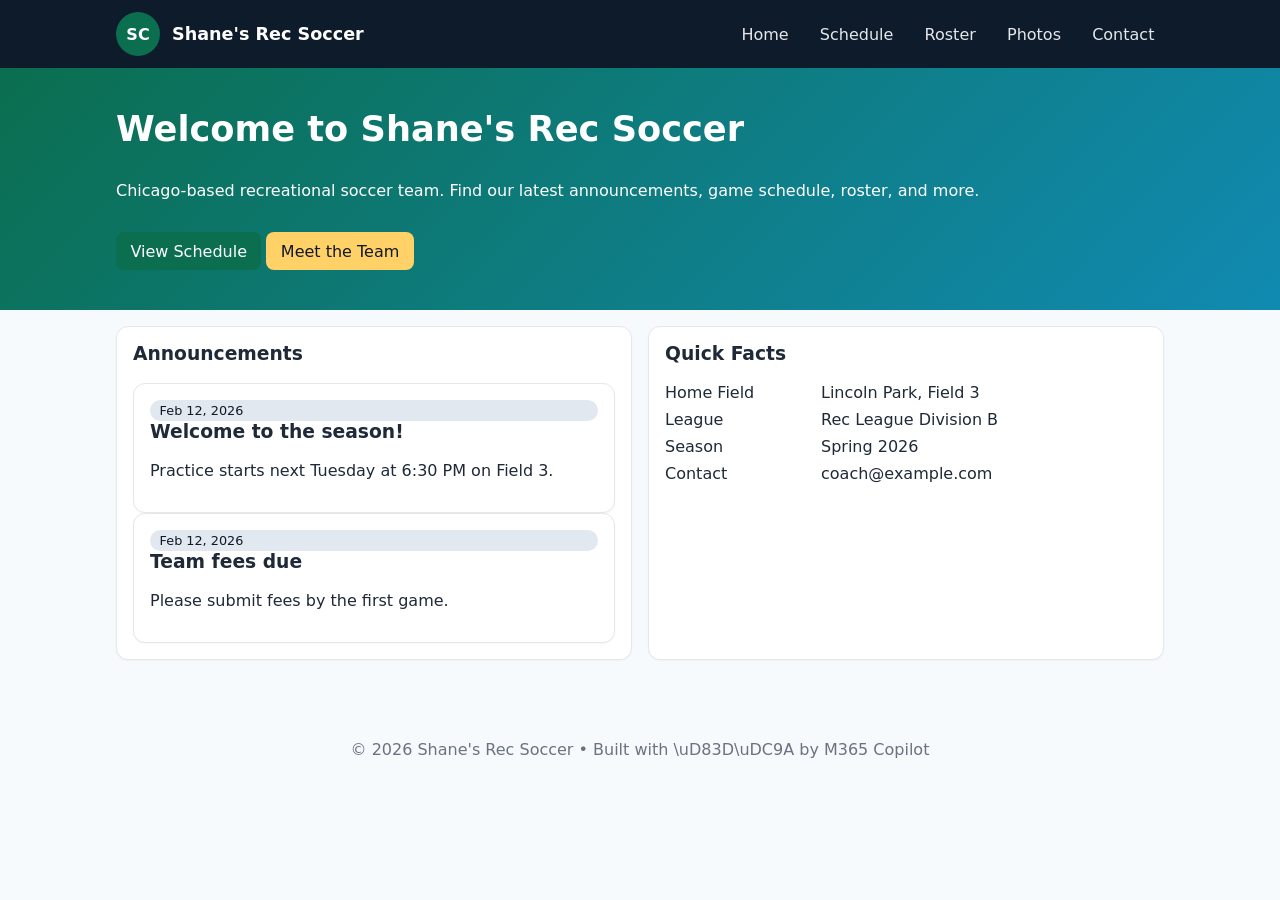
==== index.html @ 85e82f47 "Add files via upload" ====
<!doctype html>
<html lang="en">
<head>
  <meta charset="utf-8" />
  <meta name="viewport" content="width=device-width, initial-scale=1" />
  <title>Shane's Rec Soccer</title>
  <link rel="stylesheet" href="styles.css" />
  <meta name="description" content="Rec soccer team site: announcements, schedule, roster, and photos." />
</head>
<body>
  <header>
  <nav class="navbar">
    <div class="brand">
      <div class="brand-logo">SC</div>
      <h1>Shane's Rec Soccer</h1>
    </div>
    <div class="navlinks">
      <a href="index.html">Home</a>
      <a href="schedule.html">Schedule</a>
      <a href="roster.html">Roster</a>
      <a href="photos.html">Photos</a>
      <a href="contact.html">Contact</a>
    </div>
  </nav>
</header>
  <section class="hero">
    <div class="hero-inner">
      <h2>Welcome to Shane's Rec Soccer</h2>
      <p>Chicago-based recreational soccer team. Find our latest announcements, game schedule, roster, and more.</p>
      <div>
        <a class="button" href="schedule.html">View Schedule</a>
        <a class="button secondary" href="roster.html">Meet the Team</a>
      </div>
    </div>
  </section>
  <main class="container">
    <div class="grid">
      <div class="card">
        <h3>Announcements</h3>
        <div id="announcements"></div>
      </div>
      <div class="card">
        <h3>Quick Facts</h3>
        <div class="kv">
          <div>Home Field</div><div>Lincoln Park, Field 3</div>
          <div>League</div><div>Rec League Division B</div>
          <div>Season</div><div>Spring 2026</div>
          <div>Contact</div><div>coach@example.com</div>
        </div>
      </div>
    </div>
  </main>
  <footer class="footer">
  <div class="container">
    <p>© 2026 Shane's Rec Soccer • Built with \uD83D\uDC9A by M365 Copilot</p>
  </div>
</footer>
  <script src="script.js"></script>
</body>
</html>
---- styles.css ----
:root {
  --primary: #0b6e4f;
  --secondary: #ffd166;
  --dark: #0d1b2a;
}
* { box-sizing: border-box; }
body { margin: 0; font-family: system-ui, -apple-system, Segoe UI, Roboto, Arial, sans-serif; color: #1f2937; background: #f7fafc; }
header { background: var(--dark); color: white; }
.navbar { display: flex; align-items: center; justify-content: space-between; gap: 1rem; max-width: 1080px; margin: 0 auto; padding: 0.75rem 1rem; }
.brand { display: flex; align-items: center; gap: 0.75rem; }
.brand-logo { width: 44px; height: 44px; background: var(--primary); border-radius: 50%; display: grid; place-items: center; color: white; font-weight: 800; }
.brand h1 { font-size: 1.1rem; margin: 0; }
.navlinks { display: flex; gap: 0.75rem; flex-wrap: wrap; }
.navlinks a { color: #e5e7eb; text-decoration: none; padding: 0.4rem 0.6rem; border-radius: 6px; }
.navlinks a:hover, .navlinks a.active { background: rgba(255,255,255,0.12); }
.hero { background: linear-gradient(135deg, var(--primary), #118ab2); color: white; }
.hero-inner { max-width: 1080px; margin: 0 auto; padding: 2.5rem 1rem; display: grid; gap: 1rem; }
.hero h2 { margin: 0; font-size: clamp(1.4rem, 2vw + 1rem, 2.2rem); }
.container { max-width: 1080px; margin: 0 auto; padding: 1rem; }
.grid { display: grid; gap: 1rem; grid-template-columns: repeat(auto-fit, minmax(260px, 1fr)); }
.card { background: white; border: 1px solid #e5e7eb; border-radius: 12px; padding: 1rem; box-shadow: 0 1px 2px rgba(0,0,0,0.04); }
.card h3 { margin-top: 0; }
.button { display: inline-block; background: var(--primary); color: white; text-decoration: none; padding: 0.6rem 0.9rem; border-radius: 8px; }
.button.secondary { background: var(--secondary); color: #111827; }
.footer { color: #6b7280; text-align: center; padding: 2rem 1rem; }
.table { width: 100%; border-collapse: collapse; }
.table th, .table td { border-bottom: 1px solid #e5e7eb; text-align: left; padding: 0.6rem; }
.badge { background: #e2e8f0; color: #111827; border-radius: 999px; padding: 0.2rem 0.6rem; font-size: 0.8rem; }
.kv { display: grid; grid-template-columns: 140px 1fr; gap: 0.5rem 1rem; }
form { display: grid; gap: 0.75rem; }
input, select, textarea { padding: 0.6rem 0.7rem; border: 1px solid #d1d5db; border-radius: 8px; font: inherit; }
input:focus, textarea:focus, select:focus { outline: 2px solid var(--primary); outline-offset: 1px; }
label { font-weight: 600; }
.notice { background: #ecfccb; border: 1px solid #bef264; color: #3f6212; padding: 0.75rem; border-radius: 10px; }
.gallery { display: grid; grid-template-columns: repeat(auto-fill, minmax(160px, 1fr)); gap: 0.5rem; }
.gallery img { width: 100%; height: 140px; object-fit: cover; border-radius: 10px; border: 1px solid #e5e7eb; }
@media (max-width: 540px){ .kv { grid-template-columns: 1fr; } }
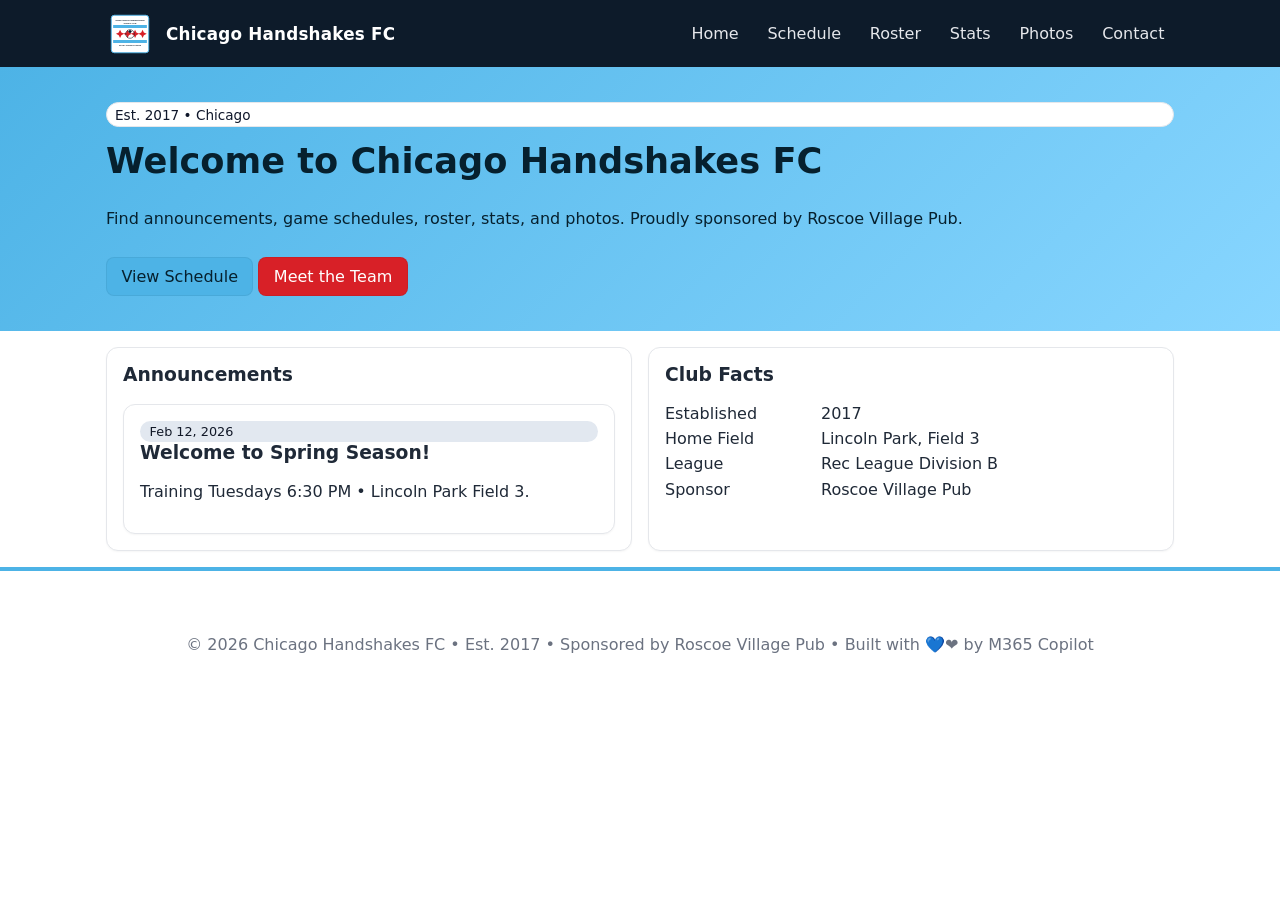
==== commit 511ec0df: "Add files via upload" ====
--- a/index.html
+++ b/index.html
@@ -4,30 +4,34 @@
 <head>
   <meta charset="utf-8" />
   <meta name="viewport" content="width=device-width, initial-scale=1" />
-  <title>Shane's Rec Soccer</title>
+  <title>Chicago Handshakes FC</title>
   <link rel="stylesheet" href="styles.css" />
-  <meta name="description" content="Rec soccer team site: announcements, schedule, roster, and photos." />
+  <meta name="description" content="Chicago Handshakes FC — Chicago rec soccer since 2017. Schedule, roster, stats, and photos." />
 </head>
 <body>
-  <header>
+  
+<header>
   <nav class="navbar">
     <div class="brand">
-      <div class="brand-logo">SC</div>
-      <h1>Shane's Rec Soccer</h1>
+      <img class="brand-logo" src="assets/logo.svg" alt="Chicago Handshakes FC logo"/>
+      <h1>Chicago Handshakes FC</h1>
     </div>
     <div class="navlinks">
       <a href="index.html">Home</a>
       <a href="schedule.html">Schedule</a>
       <a href="roster.html">Roster</a>
+      <a href="stats.html">Stats</a>
       <a href="photos.html">Photos</a>
       <a href="contact.html">Contact</a>
     </div>
   </nav>
 </header>
+
   <section class="hero">
     <div class="hero-inner">
-      <h2>Welcome to Shane's Rec Soccer</h2>
-      <p>Chicago-based recreational soccer team. Find our latest announcements, game schedule, roster, and more.</p>
+      <span class="tag">Est. 2017 • Chicago</span>
+      <h2>Welcome to Chicago Handshakes FC</h2>
+      <p>Find announcements, game schedules, roster, stats, and photos. Proudly sponsored by Roscoe Village Pub.</p>
       <div>
         <a class="button" href="schedule.html">View Schedule</a>
         <a class="button secondary" href="roster.html">Meet the Team</a>
@@ -41,21 +45,24 @@
         <div id="announcements"></div>
       </div>
       <div class="card">
-        <h3>Quick Facts</h3>
+        <h3>Club Facts</h3>
         <div class="kv">
+          <div>Established</div><div>2017</div>
           <div>Home Field</div><div>Lincoln Park, Field 3</div>
           <div>League</div><div>Rec League Division B</div>
-          <div>Season</div><div>Spring 2026</div>
-          <div>Contact</div><div>coach@example.com</div>
+          <div>Sponsor</div><div>Roscoe Village Pub</div>
         </div>
       </div>
     </div>
   </main>
-  <footer class="footer">
+  
+<footer class="footer">
   <div class="container">
-    <p>© 2026 Shane's Rec Soccer • Built with \uD83D\uDC9A by M365 Copilot</p>
+    <p>© 2026 Chicago Handshakes FC • Est. 2017 • Sponsored by Roscoe Village Pub • Built with 💙❤️ by M365 Copilot</p>
   </div>
+
 </footer>
+
   <script src="script.js"></script>
 </body>
 </html>
--- a/styles.css
+++ b/styles.css
@@ -1,37 +1,37 @@
-:root {
-  --primary: #0b6e4f;
-  --secondary: #ffd166;
-  --dark: #0d1b2a;
-}
+:root {--primary:#4DB3E6; --secondary:#D82027; --dark:#0d1b2a}
+
 * { box-sizing: border-box; }
-body { margin: 0; font-family: system-ui, -apple-system, Segoe UI, Roboto, Arial, sans-serif; color: #1f2937; background: #f7fafc; }
+body { margin: 0; font-family: system-ui, -apple-system, Segoe UI, Roboto, Arial, sans-serif; color: #1f2937; background: #ffffff; }
 header { background: var(--dark); color: white; }
-.navbar { display: flex; align-items: center; justify-content: space-between; gap: 1rem; max-width: 1080px; margin: 0 auto; padding: 0.75rem 1rem; }
+.navbar { display: flex; align-items: center; justify-content: space-between; gap: 1rem; max-width: 1100px; margin: 0 auto; padding: 0.6rem 1rem; }
 .brand { display: flex; align-items: center; gap: 0.75rem; }
-.brand-logo { width: 44px; height: 44px; background: var(--primary); border-radius: 50%; display: grid; place-items: center; color: white; font-weight: 800; }
-.brand h1 { font-size: 1.1rem; margin: 0; }
-.navlinks { display: flex; gap: 0.75rem; flex-wrap: wrap; }
-.navlinks a { color: #e5e7eb; text-decoration: none; padding: 0.4rem 0.6rem; border-radius: 6px; }
+.brand-logo { width: 48px; height: 48px; }
+.brand h1 { font-size: 1.05rem; margin: 0; letter-spacing: .2px; }
+.navlinks { display: flex; gap: 0.6rem; flex-wrap: wrap; }
+.navlinks a { color: #e5e7eb; text-decoration: none; padding: 0.35rem 0.6rem; border-radius: 6px; }
 .navlinks a:hover, .navlinks a.active { background: rgba(255,255,255,0.12); }
-.hero { background: linear-gradient(135deg, var(--primary), #118ab2); color: white; }
-.hero-inner { max-width: 1080px; margin: 0 auto; padding: 2.5rem 1rem; display: grid; gap: 1rem; }
+.hero { background: linear-gradient(135deg, var(--primary), #88d6ff); color: #06202e; }
+.hero-inner { max-width: 1100px; margin: 0 auto; padding: 2.2rem 1rem; display: grid; gap: 0.8rem; }
 .hero h2 { margin: 0; font-size: clamp(1.4rem, 2vw + 1rem, 2.2rem); }
-.container { max-width: 1080px; margin: 0 auto; padding: 1rem; }
+.tag { display: inline-block; background: white; color: #0f172a; border: 1px solid #e5e7eb; padding: 0.2rem 0.5rem; border-radius: 999px; font-size: .85rem; }
+.container { max-width: 1100px; margin: 0 auto; padding: 1rem; }
 .grid { display: grid; gap: 1rem; grid-template-columns: repeat(auto-fit, minmax(260px, 1fr)); }
 .card { background: white; border: 1px solid #e5e7eb; border-radius: 12px; padding: 1rem; box-shadow: 0 1px 2px rgba(0,0,0,0.04); }
 .card h3 { margin-top: 0; }
-.button { display: inline-block; background: var(--primary); color: white; text-decoration: none; padding: 0.6rem 0.9rem; border-radius: 8px; }
-.button.secondary { background: var(--secondary); color: #111827; }
-.footer { color: #6b7280; text-align: center; padding: 2rem 1rem; }
+.kv { display: grid; grid-template-columns: 140px 1fr; gap: 0.4rem 1rem; }
+.button { display: inline-block; background: var(--primary); color: #06202e; text-decoration: none; padding: 0.55rem 0.9rem; border-radius: 8px; border: 1px solid rgba(0,0,0,0.06); }
+.button.secondary { background: var(--secondary); color: white; }
+.footer { color: #6b7280; text-align: center; padding: 2rem 1rem; border-top: 4px solid var(--primary); }
 .table { width: 100%; border-collapse: collapse; }
 .table th, .table td { border-bottom: 1px solid #e5e7eb; text-align: left; padding: 0.6rem; }
+.table thead th { background: #f5fbff; }
+.notice { background: #fff7ed; border: 1px solid #fed7aa; color: #7c2d12; padding: 0.65rem; border-radius: 10px; }
 .badge { background: #e2e8f0; color: #111827; border-radius: 999px; padding: 0.2rem 0.6rem; font-size: 0.8rem; }
-.kv { display: grid; grid-template-columns: 140px 1fr; gap: 0.5rem 1rem; }
-form { display: grid; gap: 0.75rem; }
+form { display: grid; gap: 0.7rem; }
 input, select, textarea { padding: 0.6rem 0.7rem; border: 1px solid #d1d5db; border-radius: 8px; font: inherit; }
-input:focus, textarea:focus, select:focus { outline: 2px solid var(--primary); outline-offset: 1px; }
-label { font-weight: 600; }
-.notice { background: #ecfccb; border: 1px solid #bef264; color: #3f6212; padding: 0.75rem; border-radius: 10px; }
+label { font-weight: 600; font-size: .95rem; }
+label small { font-weight: 400; color: #64748b; }
+.controls { display: flex; gap: .5rem; flex-wrap: wrap; align-items: center; }
 .gallery { display: grid; grid-template-columns: repeat(auto-fill, minmax(160px, 1fr)); gap: 0.5rem; }
 .gallery img { width: 100%; height: 140px; object-fit: cover; border-radius: 10px; border: 1px solid #e5e7eb; }
 @media (max-width: 540px){ .kv { grid-template-columns: 1fr; } }
